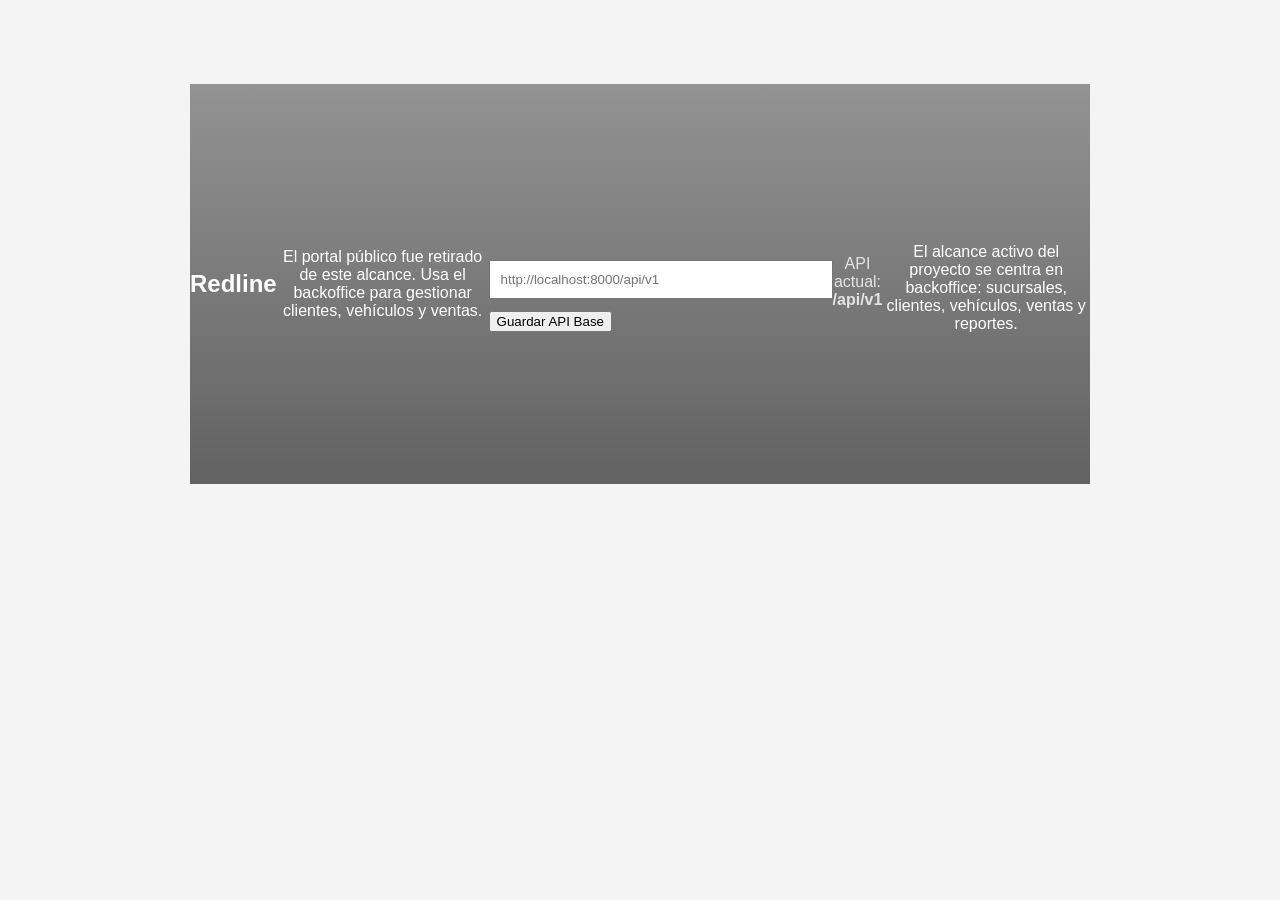
==== frontend/index.html @ 993ebd3b "Configuración del Backend y del frontend:\n Se desarrollo el login, sucursales, vehiculos, clientes " ====
<!DOCTYPE html>
<html lang="es">
<head>
  <meta charset="UTF-8" />
  <meta name="viewport" content="width=device-width, initial-scale=1.0" />
  <title>Redline | Portal retirado</title>
  <link rel="stylesheet" href="style.css" />
</head>
<body>
  <main style="max-width:900px;margin:60px auto;padding:24px;">
    <section class="hero">
      <h1>Redline</h1>
      <p id="retiredMessage">Cargando...</p>
      <div style="margin-top:24px;display:flex;gap:12px;flex-wrap:wrap;align-items:center;">
        <input id="apiBaseInput" placeholder="http://localhost:8000/api/v1" style="min-width:320px;padding:10px;" />
        <button id="btnSaveApi">Guardar API Base</button>
      </div>
      <p style="margin-top:12px;opacity:.8;">API actual: <strong id="apiBaseLabel"></strong></p>
      <p style="margin-top:24px;">El alcance activo del proyecto se centra en backoffice: sucursales, clientes, vehículos, ventas y reportes.</p>
    </section>
  </main>
  <script src="api.js"></script>
  <script src="index.js"></script>
</body>
</html>
---- frontend/style.css ----
:root {
    --rojo: #da2520;
    --negro: #1a1a1a;
    --blanco: #ffffff;
    --gris-fondo: #f4f4f4;
    --fuente-titulo: 'Orbitron', sans-serif;
}

body {
    margin: 0;
    background: var(--gris-fondo);
    font-family: 'Inter', sans-serif;
}

.container {
    max-width: 1200px;
    margin: 0 auto;
    padding: 0 20px;
}

.top-bar { background: var(--rojo); color: white; padding: 10px 0; font-size: 13px; }
.top-bar-content { display: flex; justify-content: space-between; }
.main-header { background: white; padding: 20px 0; box-shadow: 0 2px 10px rgba(0,0,0,0.1); }
.header-content { display: flex; justify-content: space-between; align-items: center; }
.logo-text { font-family: var(--fuente-titulo); font-size: 22px; margin: 0; }
.logo-text span { color: var(--rojo); }
nav ul { list-style: none; display: flex; gap: 25px; margin: 0; }
nav a { text-decoration: none; color: var(--negro); font-weight: bold; }

.hero {
    background: linear-gradient(rgba(0, 0, 0, 0.4), rgba(0, 0, 0, 0.6)), url('https://i.pinimg.com/736x/cc/5a/40/cc5a4003c39dd5703f5058f33817d8c2.jpg');
    background-size: cover;
    background-position: center;
    height: 400px;
    display: flex;
    align-items: center;
    justify-content: center;
    color: white;
    text-align: center;
}
.hero-subtext { font-size: 16px; letter-spacing: 2px; margin-bottom: 10px; }
.hero-title { font-family: var(--fuente-titulo); font-size: 40px; margin: 0; }

.main-layout { display: grid; grid-template-columns: 280px 1fr; gap: 30px; padding: 40px 0; }

.sidebar {
    background: #fff;
    border: 1px solid #e0e0e0;
    border-radius: 4px;
    overflow: hidden;
    height: fit-content;
}

.sidebar-header {
    background: #222;
    color: #fff;
    padding: 15px 20px;
}

.sidebar-header h2 {
    margin: 0;
    font-size: 16px;
    text-transform: uppercase;
}

.filter-section {
    border-bottom: 1px solid #eee;
    padding: 15px 20px;
}

.filter-title {
    display: flex;
    justify-content: space-between;
    font-weight: 700;
    font-size: 14px;
    color: #333;
}

.filter-section.active .filter-title {
    color: var(--rojo);
    margin-bottom: 12px;
}

.brand-list {
    list-style: none;
    padding: 0;
    margin: 0;
    max-height: 150px;
    overflow-y: auto;
}

.brand-list li {
    font-size: 13px;
    padding: 5px 0;
    color: #666;
    display: flex;
    align-items: center;
    gap: 10px;
}

.btn-sidebar-search {
    width: calc(100% - 40px);
    margin: 20px;
    background: #222;
    color: white;
    border: none;
    padding: 12px;
    font-weight: 700;
    cursor: pointer;
    transition: 0.3s;
}

.btn-sidebar-search:hover { background: var(--rojo); }

/* CAR CARDS & HOVER */
.grid { display: grid; grid-template-columns: repeat(auto-fill, minmax(280px, 1fr)); gap: 25px; }

.car-card {
    background: white;
    border-radius: 10px;
    overflow: hidden;
    transition: 0.3s;
    box-shadow: 0 4px 10px rgba(0,0,0,0.05);
    cursor: pointer; /* Añadido para indicar que es clickeable */
}

.car-card:hover { transform: translateY(-10px); }
.car-card:hover .car-info { background: var(--negro); }
.car-card:hover h4 { color: white; }
.car-card:hover .specs { border-top-color: #333; color: #aaa; }

.image-container { height: 180px; }
.image-container img { width: 100%; height: 100%; object-fit: cover; }

.car-info { padding: 20px; transition: 0.3s; }
.car-info h4 { margin: 0 0 10px 0; font-size: 18px; }
.price { color: var(--rojo); font-weight: 800; font-size: 20px; display: block; margin-bottom: 10px; }
.specs { display: flex; justify-content: space-between; font-size: 11px; color: #888; border-top: 1px solid #eee; padding-top: 10px; }

.footer { background: var(--negro); color: white; padding: 40px 0 0 0; margin-top: 50px; }
.footer-grid { display: grid; grid-template-columns: 2fr 1fr; gap: 50px; padding-bottom: 30px; }
.footer-bottom { background: #111; padding: 15px; text-align: center; font-size: 12px; color: #555; }

/* --- NUEVOS ESTILOS PARA EL MODAL (AÑADIDOS) --- */
.modal-overlay {
    display: none; 
    position: fixed;
    z-index: 2000;
    left: 0;
    top: 0;
    width: 100%;
    height: 100%;
    background-color: rgba(0, 0, 0, 0.85);
    backdrop-filter: blur(5px);
}

.modal-content {
    background-color: white;
    margin: 5% auto;
    padding: 30px;
    border-radius: 12px;
    width: 90%;
    max-width: 500px;
    position: relative;
    animation: slideUp 0.4s ease;
}

@keyframes slideUp {
    from { opacity: 0; transform: translateY(30px); }
    to { opacity: 1; transform: translateY(0); }
}

.close-btn {
    position: absolute;
    right: 20px;
    top: 10px;
    font-size: 30px;
    cursor: pointer;
    color: #999;
}

#m-titulo { font-family: var(--fuente-titulo); margin-bottom: 5px; }
#m-precio { color: var(--rojo); font-weight: 800; font-size: 24px; margin-top: 0; }

.modal-details-grid {
    display: grid;
    grid-template-columns: 1fr 1fr;
    gap: 10px;
    margin-top: 20px;
}

.detail-item {
    background: #f9f9f9;
    padding: 10px;
    border-radius: 5px;
    font-size: 13px;
}
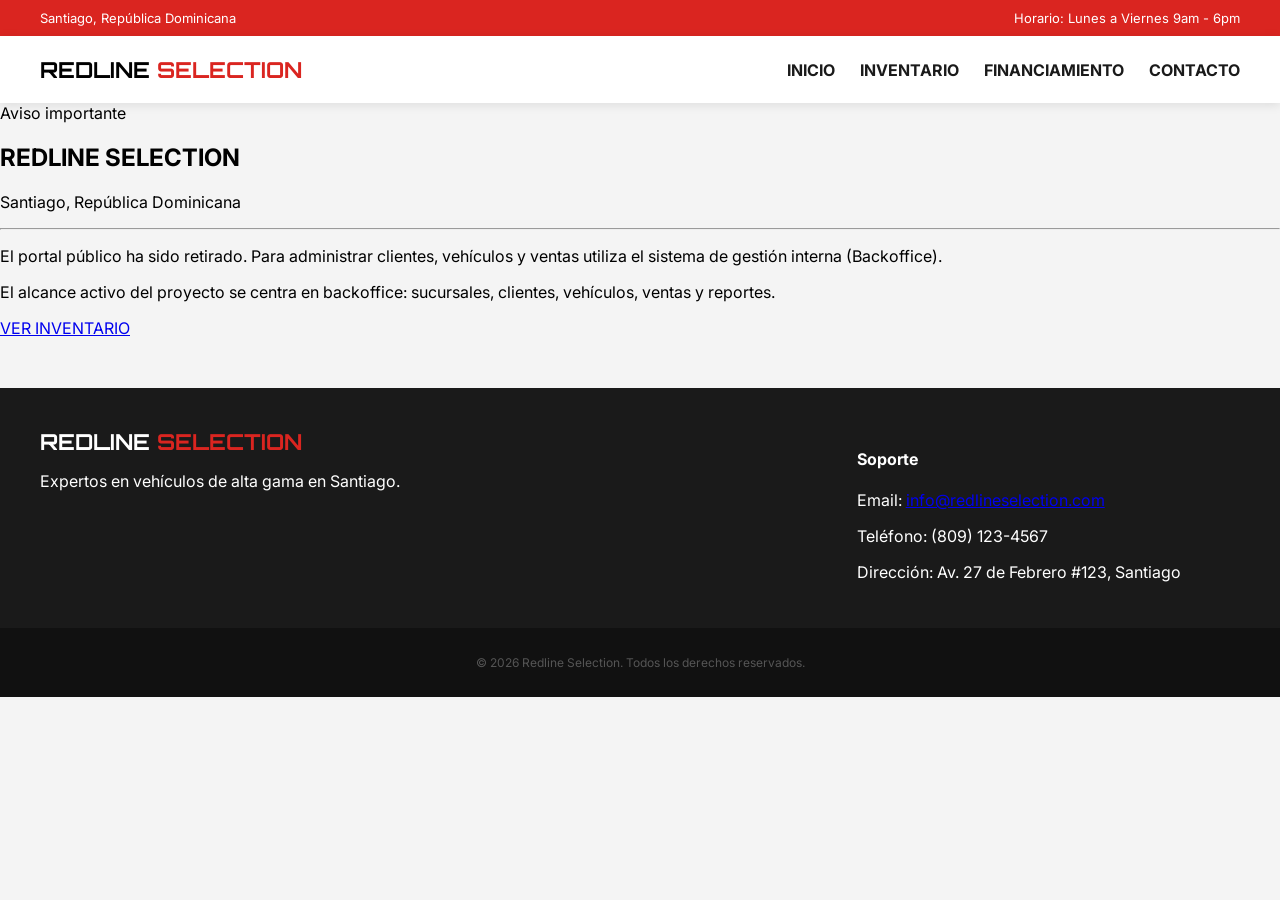
==== commit 845c08e9: "fix: ignorar archivos __pycache__" ====
--- a/frontend/index.html
+++ b/frontend/index.html
@@ -4,22 +4,80 @@
   <meta charset="UTF-8" />
   <meta name="viewport" content="width=device-width, initial-scale=1.0" />
   <title>Redline | Portal retirado</title>
-  <link rel="stylesheet" href="style.css" />
+
+ 
+  <link href="https://fonts.googleapis.com/css2?family=Orbitron:wght@700&family=Inter:wght@400;700&display=swap" rel="stylesheet">
+
+
+  <link rel="stylesheet" href="style.css">
 </head>
 <body>
-  <main style="max-width:900px;margin:60px auto;padding:24px;">
-    <section class="hero">
-      <h1>Redline</h1>
-      <p id="retiredMessage">Cargando...</p>
-      <div style="margin-top:24px;display:flex;gap:12px;flex-wrap:wrap;align-items:center;">
-        <input id="apiBaseInput" placeholder="http://localhost:8000/api/v1" style="min-width:320px;padding:10px;" />
-        <button id="btnSaveApi">Guardar API Base</button>
+
+  <header>
+    <div class="top-bar">
+      <div class="container top-bar-content">
+        <span>Santiago, República Dominicana</span>
+        <span>Horario: Lunes a Viernes 9am - 6pm</span>
       </div>
-      <p style="margin-top:12px;opacity:.8;">API actual: <strong id="apiBaseLabel"></strong></p>
-      <p style="margin-top:24px;">El alcance activo del proyecto se centra en backoffice: sucursales, clientes, vehículos, ventas y reportes.</p>
-    </section>
+    </div>
+
+    <div class="main-header">
+      <div class="container header-content">
+        <h1 class="logo-text">REDLINE <span>SELECTION</span></h1>
+
+        <nav>
+          <ul>
+            <li><a href="index.html">INICIO</a></li>
+            <li><a href="index.html#inventario">INVENTARIO</a></li>
+            <li><a href="index.html#financiamiento">FINANCIAMIENTO</a></li>
+            <li><a href="index.html#contacto">CONTACTO</a></li>
+          </ul>
+        </nav>
+      </div>
+    </div>
+  </header>
+
+  <main class="retired-main">
+    <div class="retired-card">
+      <div class="retired-badge">Aviso importante</div>
+      <h2>REDLINE <span>SELECTION</span></h2>
+      <p class="retired-location">Santiago, República Dominicana</p>
+
+      <hr class="retired-divider" />
+
+      <p class="retired-msg">
+        El portal público ha sido retirado. Para administrar clientes,
+        vehículos y ventas utiliza el sistema de gestión interna (Backoffice).
+      </p>
+
+      <p class="retired-note">
+        El alcance activo del proyecto se centra en backoffice: sucursales,
+        clientes, vehículos, ventas y reportes.
+      </p>
+
+      <a href="#" id="btnInventario" class="btn-inventario">VER INVENTARIO</a>
+    </div>
   </main>
-  <script src="api.js"></script>
-  <script src="index.js"></script>
+
+  <footer class="footer">
+    <div class="container footer-grid">
+      <div class="footer-about">
+        <h3 class="logo-text">REDLINE <span>SELECTION</span></h3>
+        <p>Expertos en vehículos de alta gama en Santiago.</p>
+      </div>
+
+      <div class="footer-links">
+        <h4>Soporte</h4>
+        <p>Email: <a href="mailto:info@redlineselection.com">info@redlineselection.com</a></p>
+        <p>Teléfono: (809) 123-4567</p>
+        <p>Dirección: Av. 27 de Febrero #123, Santiago</p>
+      </div>
+    </div>
+
+    <div class="footer-bottom">
+      <p>&copy; 2026 Redline Selection. Todos los derechos reservados.</p>
+    </div>
+  </footer>
+
 </body>
 </html>
--- a/frontend/style.css
+++ b/frontend/style.css
@@ -121,7 +121,7 @@
     overflow: hidden;
     transition: 0.3s;
     box-shadow: 0 4px 10px rgba(0,0,0,0.05);
-    cursor: pointer; /* Añadido para indicar que es clickeable */
+    cursor: pointer;
 }
 
 .car-card:hover { transform: translateY(-10px); }
@@ -141,7 +141,6 @@
 .footer-grid { display: grid; grid-template-columns: 2fr 1fr; gap: 50px; padding-bottom: 30px; }
 .footer-bottom { background: #111; padding: 15px; text-align: center; font-size: 12px; color: #555; }
 
-/* --- NUEVOS ESTILOS PARA EL MODAL (AÑADIDOS) --- */
 .modal-overlay {
     display: none; 
     position: fixed;
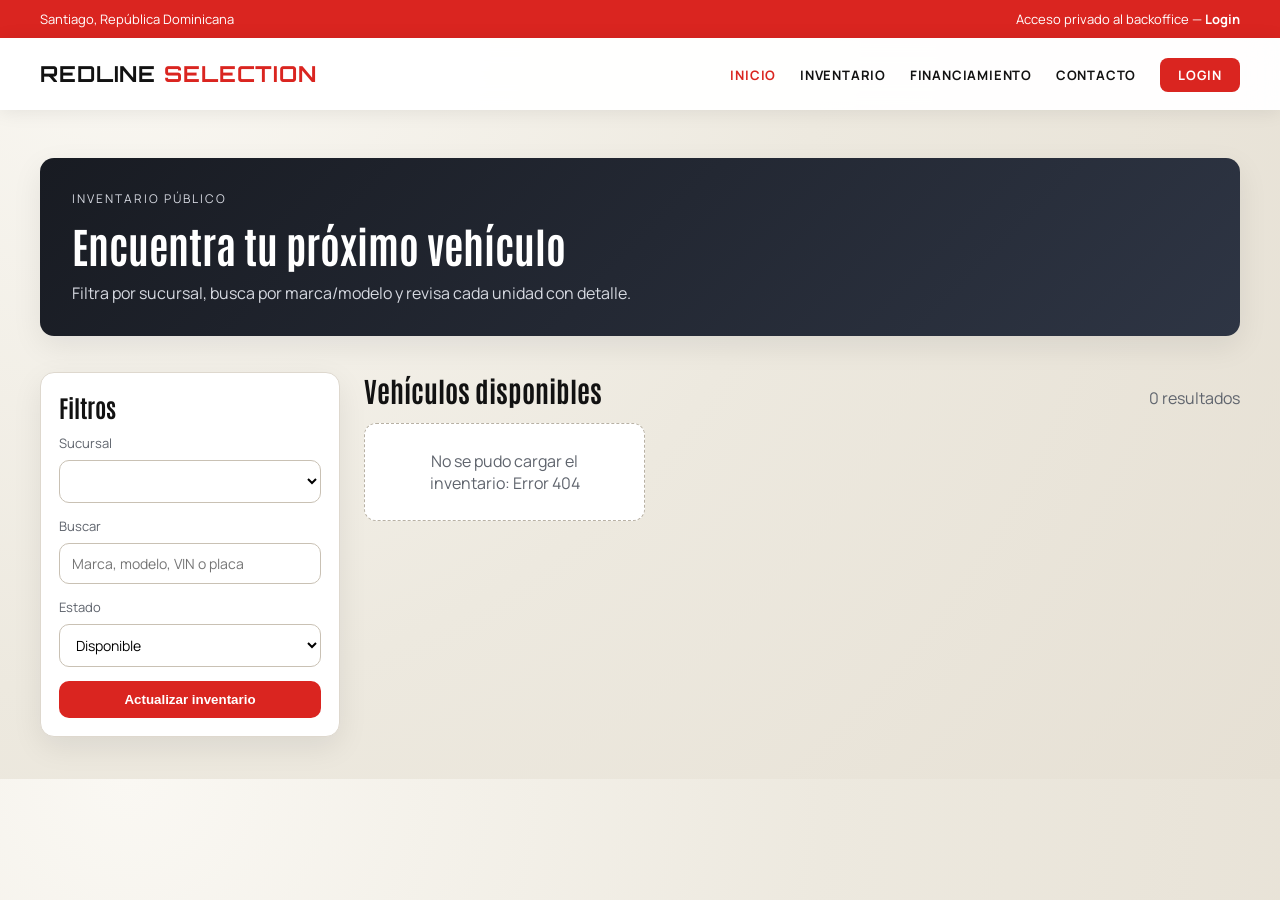
==== commit 0e0399c5: "feat: seed demo, catálogo de vehículos y rediseño de header público Backend - Agrega `seed_demo.py`:" ====
--- a/frontend/index.html
+++ b/frontend/index.html
@@ -3,81 +3,101 @@
 <head>
   <meta charset="UTF-8" />
   <meta name="viewport" content="width=device-width, initial-scale=1.0" />
-  <title>Redline | Portal retirado</title>
-
- 
-  <link href="https://fonts.googleapis.com/css2?family=Orbitron:wght@700&family=Inter:wght@400;700&display=swap" rel="stylesheet">
-
-
-  <link rel="stylesheet" href="style.css">
+  <title>Redline Selection | Inventario</title>
+  <link rel="preconnect" href="https://fonts.googleapis.com" />
+  <link rel="preconnect" href="https://fonts.gstatic.com" crossorigin />
+  <link href="https://fonts.googleapis.com/css2?family=Orbitron:wght@700&family=Antonio:wght@400;700&family=Manrope:wght@400;500;700&family=Inter:wght@400;500;600;700&display=swap" rel="stylesheet" />
+  <link rel="stylesheet" href="style.css" />
 </head>
 <body>
-
-  <header>
+  <header class="site-header">
     <div class="top-bar">
       <div class="container top-bar-content">
         <span>Santiago, República Dominicana</span>
-        <span>Horario: Lunes a Viernes 9am - 6pm</span>
+        <span>Acceso privado al backoffice — <a href="login/index.html">Login</a></span>
       </div>
     </div>
-
     <div class="main-header">
       <div class="container header-content">
-        <h1 class="logo-text">REDLINE <span>SELECTION</span></h1>
-
+        <a href="index.html" class="logo-link" aria-label="Ir al inicio">
+          <h1 class="logo-text">REDLINE <span>SELECTION</span></h1>
+        </a>
         <nav>
           <ul>
-            <li><a href="index.html">INICIO</a></li>
-            <li><a href="index.html#inventario">INVENTARIO</a></li>
-            <li><a href="index.html#financiamiento">FINANCIAMIENTO</a></li>
-            <li><a href="index.html#contacto">CONTACTO</a></li>
+            <li><a href="index.html" class="active">INICIO</a></li>
+            <li><a href="#inventario">INVENTARIO</a></li>
+            <li><a href="#financiamiento">FINANCIAMIENTO</a></li>
+            <li><a href="#contacto">CONTACTO</a></li>
+            <li><a href="login/index.html" class="nav-login-btn">LOGIN</a></li>
           </ul>
         </nav>
       </div>
     </div>
   </header>
 
-  <main class="retired-main">
-    <div class="retired-card">
-      <div class="retired-badge">Aviso importante</div>
-      <h2>REDLINE <span>SELECTION</span></h2>
-      <p class="retired-location">Santiago, República Dominicana</p>
+  <section class="hero">
+    <div class="container hero-content">
+      <p class="eyebrow">Inventario público</p>
+      <h2>Encuentra tu próximo vehículo</h2>
+      <p>Filtra por sucursal, busca por marca/modelo y revisa cada unidad con detalle.</p>
+    </div>
+  </section>
 
-      <hr class="retired-divider" />
+  <main class="container layout">
+    <aside class="filters-card">
+      <h3>Filtros</h3>
+      <label class="field">
+        <span>Sucursal</span>
+        <select id="branchFilter"></select>
+      </label>
+      <label class="field">
+        <span>Buscar</span>
+        <input id="searchInput" placeholder="Marca, modelo, VIN o placa" />
+      </label>
+      <label class="field">
+        <span>Estado</span>
+        <select id="statusFilter">
+          <option value="disponible" selected>Disponible</option>
+          <option value="">Todos</option>
+          <option value="reservado">Reservado</option>
+          <option value="en_proceso">En proceso</option>
+        </select>
+      </label>
+      <button id="btnRefresh" class="btn">Actualizar inventario</button>
+    </aside>
 
-      <p class="retired-msg">
-        El portal público ha sido retirado. Para administrar clientes,
-        vehículos y ventas utiliza el sistema de gestión interna (Backoffice).
-      </p>
-
-      <p class="retired-note">
-        El alcance activo del proyecto se centra en backoffice: sucursales,
-        clientes, vehículos, ventas y reportes.
-      </p>
-
-      <a href="#" id="btnInventario" class="btn-inventario">VER INVENTARIO</a>
-    </div>
+    <section>
+      <div class="list-head">
+        <h3>Vehículos disponibles</h3>
+        <p id="resultCount">0 resultados</p>
+      </div>
+      <div id="vehicleGrid" class="vehicle-grid"></div>
+    </section>
   </main>
 
-  <footer class="footer">
-    <div class="container footer-grid">
-      <div class="footer-about">
-        <h3 class="logo-text">REDLINE <span>SELECTION</span></h3>
-        <p>Expertos en vehículos de alta gama en Santiago.</p>
+  <div id="vehicleModal" class="modal-overlay" aria-hidden="true">
+    <div class="modal-panel">
+      <button id="closeModal" class="close-btn" aria-label="Cerrar">x</button>
+      <img id="mImage" class="modal-image" alt="Vehículo" />
+      <h4 id="mTitle"></h4>
+      <p id="mPrice" class="modal-price"></p>
+      <p id="mBranch" class="modal-branch"></p>
+      <div class="modal-grid">
+        <div><strong>Año:</strong> <span id="mYear"></span></div>
+        <div><strong>Millaje:</strong> <span id="mMileage"></span></div>
+        <div><strong>Transmisión:</strong> <span id="mTransmission"></span></div>
+        <div><strong>Combustible:</strong> <span id="mFuel"></span></div>
+        <div><strong>Tipo:</strong> <span id="mType"></span></div>
+        <div><strong>Color:</strong> <span id="mColor"></span></div>
       </div>
-
-      <div class="footer-links">
-        <h4>Soporte</h4>
-        <p>Email: <a href="mailto:info@redlineselection.com">info@redlineselection.com</a></p>
-        <p>Teléfono: (809) 123-4567</p>
-        <p>Dirección: Av. 27 de Febrero #123, Santiago</p>
+      <p id="mDescription" class="modal-description"></p>
+      <div class="modal-actions">
+        <a id="proceedSaleBtn" class="btn" href="login/index.html">Proceder a venta</a>
       </div>
     </div>
+  </div>
 
-    <div class="footer-bottom">
-      <p>&copy; 2026 Redline Selection. Todos los derechos reservados.</p>
-    </div>
-  </footer>
-
+  <script src="api.js"></script>
+  <script src="index.js"></script>
 </body>
 </html>
--- a/frontend/style.css
+++ b/frontend/style.css
@@ -1,196 +1,443 @@
 :root {
-    --rojo: #da2520;
-    --negro: #1a1a1a;
-    --blanco: #ffffff;
-    --gris-fondo: #f4f4f4;
-    --fuente-titulo: 'Orbitron', sans-serif;
+  --bg: #f2f1ec;
+  --surface: #ffffff;
+  --ink: #121212;
+  --muted: #5f646d;
+  --brand: #da2520;
+  --brand-dark: #9b1d1d;
+  --line: #ded8ce;
+  --radius: 14px;
+  --shadow: 0 10px 30px rgba(15, 18, 23, 0.08);
+  --title: "Antonio", sans-serif;
+  --logo-font: 'Orbitron', sans-serif;
+  --body: "Manrope", sans-serif;
+}
+
+* {
+  box-sizing: border-box;
 }
 
 body {
-    margin: 0;
-    background: var(--gris-fondo);
-    font-family: 'Inter', sans-serif;
+  margin: 0;
+  background: radial-gradient(circle at 10% 0%, #faf8f3, #ede9df 50%, #e6e0d4 100%);
+  color: var(--ink);
+  font-family: var(--body);
 }
 
 .container {
-    max-width: 1200px;
-    margin: 0 auto;
-    padding: 0 20px;
-}
-
-.top-bar { background: var(--rojo); color: white; padding: 10px 0; font-size: 13px; }
-.top-bar-content { display: flex; justify-content: space-between; }
-.main-header { background: white; padding: 20px 0; box-shadow: 0 2px 10px rgba(0,0,0,0.1); }
-.header-content { display: flex; justify-content: space-between; align-items: center; }
-.logo-text { font-family: var(--fuente-titulo); font-size: 22px; margin: 0; }
-.logo-text span { color: var(--rojo); }
-nav ul { list-style: none; display: flex; gap: 25px; margin: 0; }
-nav a { text-decoration: none; color: var(--negro); font-weight: bold; }
+  width: min(1200px, 100% - 2rem);
+  margin: 0 auto;
+}
+
+/* ── Header ──────────────────────────────────────────────────────────────── */
+
+.site-header {
+  position: sticky;
+  top: 0;
+  z-index: 40;
+}
+
+.top-bar {
+  background: var(--brand);
+  color: #fff;
+  padding: 10px 0;
+  font-size: 13px;
+  font-family: var(--body);
+}
+
+.top-bar-content {
+  display: flex;
+  align-items: center;
+  justify-content: space-between;
+  gap: 12px;
+}
+
+.top-bar-content a {
+  color: #fff;
+  font-weight: 700;
+  text-decoration: none;
+}
+
+.top-bar-content a:hover {
+  text-decoration: underline;
+}
+
+.main-header {
+  background: rgba(255, 255, 255, 0.96);
+  backdrop-filter: blur(14px);
+  box-shadow: 0 2px 18px rgba(0, 0, 0, 0.08);
+}
+
+.header-content {
+  display: flex;
+  align-items: center;
+  justify-content: space-between;
+  gap: 20px;
+  min-height: 72px;
+}
+
+.logo-link {
+  text-decoration: none;
+  color: inherit;
+}
+
+.logo-text {
+  margin: 0;
+  font-family: var(--logo-font);
+  font-size: 22px;
+  line-height: 1;
+  letter-spacing: 0.04em;
+}
+
+.logo-text span {
+  color: var(--brand);
+}
+
+nav ul {
+  list-style: none;
+  display: flex;
+  align-items: center;
+  gap: 24px;
+  margin: 0;
+  padding: 0;
+}
+
+nav a {
+  text-decoration: none;
+  color: var(--ink);
+  font-weight: 700;
+  font-size: 13px;
+  letter-spacing: 0.06em;
+  transition: color 0.2s ease;
+}
+
+nav a:hover,
+nav a.active {
+  color: var(--brand);
+}
+
+.nav-login-btn {
+  background: var(--brand);
+  color: #fff !important;
+  padding: 8px 18px;
+  border-radius: 8px;
+  transition: background 0.2s ease, transform 0.15s ease !important;
+}
+
+.nav-login-btn:hover {
+  background: var(--brand-dark) !important;
+  transform: translateY(-1px);
+}
+
+
 
 .hero {
-    background: linear-gradient(rgba(0, 0, 0, 0.4), rgba(0, 0, 0, 0.6)), url('https://i.pinimg.com/736x/cc/5a/40/cc5a4003c39dd5703f5058f33817d8c2.jpg');
-    background-size: cover;
-    background-position: center;
-    height: 400px;
-    display: flex;
-    align-items: center;
-    justify-content: center;
-    color: white;
-    text-align: center;
-}
-.hero-subtext { font-size: 16px; letter-spacing: 2px; margin-bottom: 10px; }
-.hero-title { font-family: var(--fuente-titulo); font-size: 40px; margin: 0; }
-
-.main-layout { display: grid; grid-template-columns: 280px 1fr; gap: 30px; padding: 40px 0; }
-
-.sidebar {
-    background: #fff;
-    border: 1px solid #e0e0e0;
-    border-radius: 4px;
-    overflow: hidden;
-    height: fit-content;
-}
-
-.sidebar-header {
-    background: #222;
-    color: #fff;
-    padding: 15px 20px;
-}
-
-.sidebar-header h2 {
-    margin: 0;
-    font-size: 16px;
-    text-transform: uppercase;
-}
-
-.filter-section {
-    border-bottom: 1px solid #eee;
-    padding: 15px 20px;
-}
-
-.filter-title {
-    display: flex;
-    justify-content: space-between;
-    font-weight: 700;
-    font-size: 14px;
-    color: #333;
-}
-
-.filter-section.active .filter-title {
-    color: var(--rojo);
-    margin-bottom: 12px;
-}
-
-.brand-list {
-    list-style: none;
-    padding: 0;
-    margin: 0;
-    max-height: 150px;
-    overflow-y: auto;
-}
-
-.brand-list li {
-    font-size: 13px;
-    padding: 5px 0;
-    color: #666;
-    display: flex;
-    align-items: center;
-    gap: 10px;
-}
-
-.btn-sidebar-search {
-    width: calc(100% - 40px);
-    margin: 20px;
-    background: #222;
-    color: white;
-    border: none;
-    padding: 12px;
-    font-weight: 700;
-    cursor: pointer;
-    transition: 0.3s;
-}
-
-.btn-sidebar-search:hover { background: var(--rojo); }
-
-/* CAR CARDS & HOVER */
-.grid { display: grid; grid-template-columns: repeat(auto-fill, minmax(280px, 1fr)); gap: 25px; }
-
-.car-card {
-    background: white;
-    border-radius: 10px;
-    overflow: hidden;
-    transition: 0.3s;
-    box-shadow: 0 4px 10px rgba(0,0,0,0.05);
-    cursor: pointer;
-}
-
-.car-card:hover { transform: translateY(-10px); }
-.car-card:hover .car-info { background: var(--negro); }
-.car-card:hover h4 { color: white; }
-.car-card:hover .specs { border-top-color: #333; color: #aaa; }
-
-.image-container { height: 180px; }
-.image-container img { width: 100%; height: 100%; object-fit: cover; }
-
-.car-info { padding: 20px; transition: 0.3s; }
-.car-info h4 { margin: 0 0 10px 0; font-size: 18px; }
-.price { color: var(--rojo); font-weight: 800; font-size: 20px; display: block; margin-bottom: 10px; }
-.specs { display: flex; justify-content: space-between; font-size: 11px; color: #888; border-top: 1px solid #eee; padding-top: 10px; }
-
-.footer { background: var(--negro); color: white; padding: 40px 0 0 0; margin-top: 50px; }
-.footer-grid { display: grid; grid-template-columns: 2fr 1fr; gap: 50px; padding-bottom: 30px; }
-.footer-bottom { background: #111; padding: 15px; text-align: center; font-size: 12px; color: #555; }
+  padding: 48px 0 36px;
+}
+
+.hero-content {
+  background: linear-gradient(135deg, #181b22, #2e3544);
+  color: #fff;
+  border-radius: var(--radius);
+  padding: 32px;
+  box-shadow: var(--shadow);
+}
+
+.eyebrow {
+  margin: 0;
+  text-transform: uppercase;
+  letter-spacing: 2px;
+  font-size: 12px;
+  color: #fca311;
+}
+
+.hero h2 {
+  margin: 10px 0;
+  font-family: var(--title);
+  font-size: clamp(28px, 5vw, 42px);
+}
+
+.hero p {
+  margin: 0;
+  color: #d6d9e1;
+}
+
+.layout {
+  display: grid;
+  gap: 24px;
+  grid-template-columns: 300px 1fr;
+  padding-bottom: 42px;
+}
+
+.filters-card,
+.vehicle-card,
+.modal-panel {
+  background: var(--surface);
+  border: 1px solid var(--line);
+  border-radius: var(--radius);
+  box-shadow: var(--shadow);
+}
+
+.filters-card {
+  padding: 18px;
+  height: fit-content;
+  position: sticky;
+  top: 122px;
+}
+
+.filters-card h3 {
+  margin: 0 0 12px;
+  font-family: var(--title);
+  font-size: 24px;
+}
+
+.field {
+  display: grid;
+  gap: 8px;
+  margin-bottom: 14px;
+}
+
+.field span {
+  font-size: 13px;
+  color: var(--muted);
+}
+
+.field input,
+.field select,
+.api-box input,
+.api-box select {
+  width: 100%;
+  border: 1px solid #c9c1b4;
+  border-radius: 10px;
+  padding: 10px 12px;
+  font-size: 14px;
+  font-family: var(--body);
+  background: #fff;
+}
+
+.btn {
+  display: inline-flex;
+  align-items: center;
+  justify-content: center;
+  gap: 8px;
+  width: 100%;
+  background: var(--brand);
+  color: #fff;
+  border: 0;
+  border-radius: 10px;
+  padding: 11px 14px;
+  font-weight: 700;
+  text-decoration: none;
+  cursor: pointer;
+  transition: transform 0.18s ease, background 0.18s ease;
+}
+
+.btn:hover {
+  background: var(--brand-dark);
+  transform: translateY(-1px);
+}
+
+.btn-secondary {
+  margin-top: 8px;
+  background: #2f3540;
+}
+
+.api-box {
+  margin-top: 18px;
+  border-top: 1px dashed var(--line);
+  padding-top: 14px;
+}
+
+.api-box label {
+  display: block;
+  margin-bottom: 6px;
+  color: var(--muted);
+  font-size: 13px;
+}
+
+.api-box small {
+  display: block;
+  margin-top: 8px;
+  color: var(--muted);
+}
+
+.list-head {
+  display: flex;
+  align-items: baseline;
+  justify-content: space-between;
+  margin-bottom: 14px;
+}
+
+.list-head h3 {
+  margin: 0;
+  font-family: var(--title);
+  font-size: 28px;
+}
+
+.list-head p {
+  margin: 0;
+  color: var(--muted);
+}
+
+.vehicle-grid {
+  display: grid;
+  gap: 16px;
+  grid-template-columns: repeat(auto-fill, minmax(240px, 1fr));
+}
+
+.vehicle-card {
+  overflow: hidden;
+  cursor: pointer;
+  transition: transform 0.2s ease;
+}
+
+.vehicle-card:hover {
+  transform: translateY(-4px);
+}
+
+.vehicle-card img {
+  width: 100%;
+  height: 170px;
+  object-fit: cover;
+}
+
+.vehicle-body {
+  padding: 14px;
+}
+
+.vehicle-body h4 {
+  margin: 0;
+  font-size: 18px;
+}
+
+.vehicle-price {
+  color: var(--brand);
+  font-weight: 800;
+  font-size: 18px;
+  margin: 8px 0;
+}
+
+.vehicle-branch {
+  margin: 0 0 10px;
+  font-size: 13px;
+  color: var(--muted);
+}
+
+.vehicle-meta {
+  display: flex;
+  gap: 8px;
+  flex-wrap: wrap;
+}
+
+.vehicle-meta span {
+  background: #f1eee7;
+  border-radius: 999px;
+  padding: 6px 10px;
+  font-size: 12px;
+}
+
+.empty-state {
+  background: #fff;
+  border: 1px dashed #b8b1a4;
+  border-radius: 12px;
+  padding: 26px;
+  text-align: center;
+  color: var(--muted);
+}
 
 .modal-overlay {
-    display: none; 
-    position: fixed;
-    z-index: 2000;
-    left: 0;
-    top: 0;
-    width: 100%;
-    height: 100%;
-    background-color: rgba(0, 0, 0, 0.85);
-    backdrop-filter: blur(5px);
-}
-
-.modal-content {
-    background-color: white;
-    margin: 5% auto;
-    padding: 30px;
-    border-radius: 12px;
-    width: 90%;
-    max-width: 500px;
-    position: relative;
-    animation: slideUp 0.4s ease;
-}
-
-@keyframes slideUp {
-    from { opacity: 0; transform: translateY(30px); }
-    to { opacity: 1; transform: translateY(0); }
+  display: none;
+  position: fixed;
+  inset: 0;
+  background: rgba(0, 0, 0, 0.78);
+  z-index: 90;
+  place-items: center;
+  padding: 20px;
+}
+
+.modal-panel {
+  width: min(720px, 100%);
+  padding: 16px;
+  position: relative;
+  animation: reveal 0.2s ease;
+}
+
+@keyframes reveal {
+  from {
+    opacity: 0;
+    transform: translateY(10px);
+  }
+  to {
+    opacity: 1;
+    transform: translateY(0);
+  }
 }
 
 .close-btn {
-    position: absolute;
-    right: 20px;
-    top: 10px;
-    font-size: 30px;
-    cursor: pointer;
-    color: #999;
-}
-
-#m-titulo { font-family: var(--fuente-titulo); margin-bottom: 5px; }
-#m-precio { color: var(--rojo); font-weight: 800; font-size: 24px; margin-top: 0; }
-
-.modal-details-grid {
-    display: grid;
-    grid-template-columns: 1fr 1fr;
-    gap: 10px;
-    margin-top: 20px;
-}
-
-.detail-item {
-    background: #f9f9f9;
-    padding: 10px;
-    border-radius: 5px;
-    font-size: 13px;
-}+  position: absolute;
+  right: 8px;
+  top: 8px;
+  border: 0;
+  background: transparent;
+  color: #666;
+  font-size: 24px;
+  cursor: pointer;
+}
+
+.modal-image {
+  width: 100%;
+  height: 280px;
+  object-fit: cover;
+  border-radius: 10px;
+}
+
+.modal-panel h4 {
+  margin: 12px 0 4px;
+  font-family: var(--title);
+  font-size: 30px;
+}
+
+.modal-price {
+  margin: 0;
+  color: var(--brand);
+  font-size: 24px;
+  font-weight: 800;
+}
+
+.modal-branch {
+  margin: 8px 0 14px;
+  color: var(--muted);
+}
+
+.modal-grid {
+  display: grid;
+  grid-template-columns: repeat(2, minmax(0, 1fr));
+  gap: 10px;
+  margin-bottom: 12px;
+}
+
+.modal-grid div {
+  background: #f2efe8;
+  border-radius: 10px;
+  padding: 8px 10px;
+  font-size: 14px;
+}
+
+.modal-description {
+  color: #31353d;
+  font-size: 14px;
+}
+
+.modal-actions {
+  margin-top: 16px;
+}
+
+@media (max-width: 920px) {
+  .layout {
+    grid-template-columns: 1fr;
+  }
+
+  .filters-card {
+    position: static;
+  }
+}
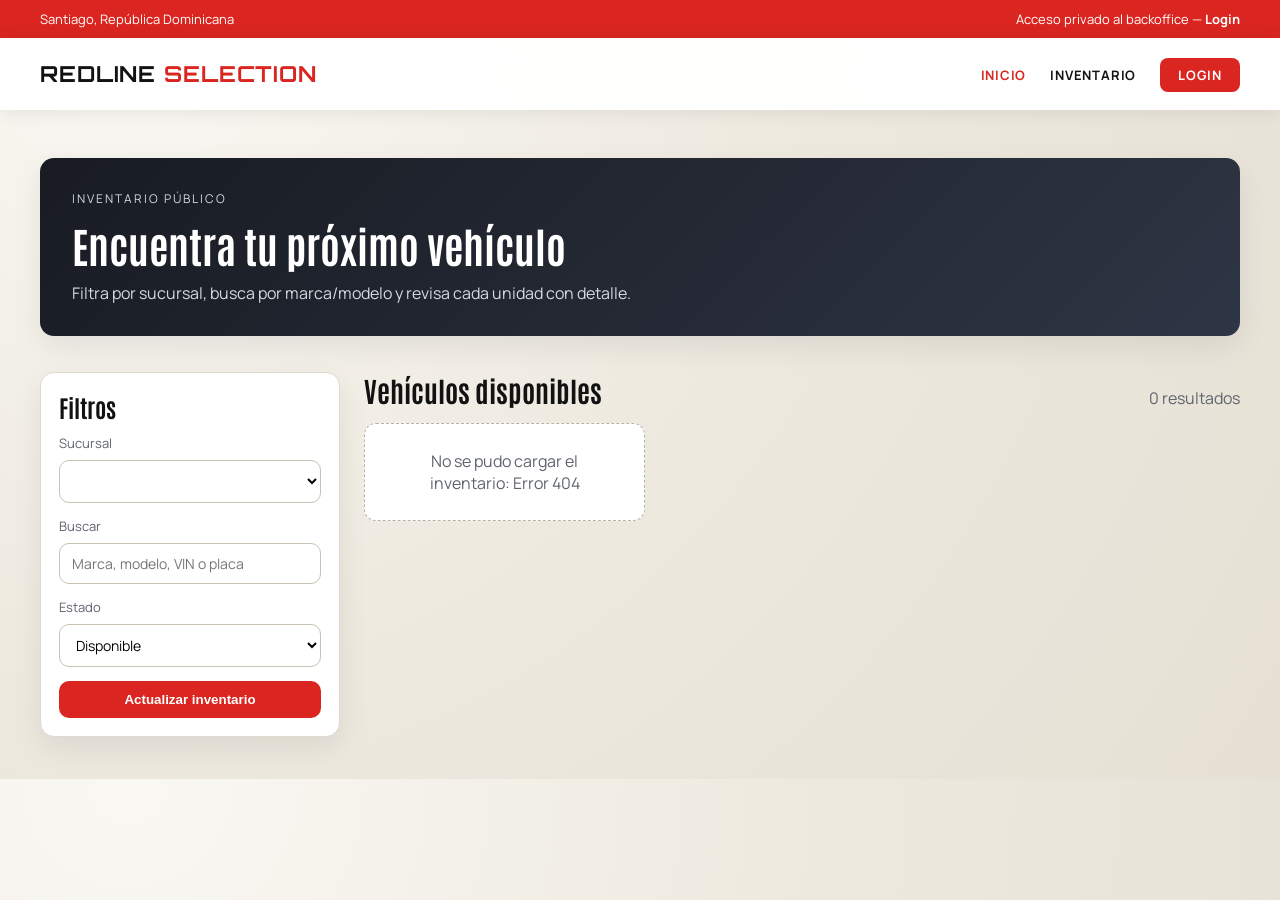
==== commit 4df4bd43: "Actualización del UI general" ====
--- a/frontend/index.html
+++ b/frontend/index.html
@@ -6,7 +6,7 @@
   <title>Redline Selection | Inventario</title>
   <link rel="preconnect" href="https://fonts.googleapis.com" />
   <link rel="preconnect" href="https://fonts.gstatic.com" crossorigin />
-  <link href="https://fonts.googleapis.com/css2?family=Orbitron:wght@700&family=Antonio:wght@400;700&family=Manrope:wght@400;500;700&family=Inter:wght@400;500;600;700&display=swap" rel="stylesheet" />
+  <link href="https://fonts.googleapis.com/css2?family=Orbitron:wght@700&family=Antonio:wght@400;700&family=Manrope:wght@400;500;700&display=swap" rel="stylesheet" />
   <link rel="stylesheet" href="style.css" />
 </head>
 <body>
@@ -26,8 +26,6 @@
           <ul>
             <li><a href="index.html" class="active">INICIO</a></li>
             <li><a href="#inventario">INVENTARIO</a></li>
-            <li><a href="#financiamiento">FINANCIAMIENTO</a></li>
-            <li><a href="#contacto">CONTACTO</a></li>
             <li><a href="login/index.html" class="nav-login-btn">LOGIN</a></li>
           </ul>
         </nav>
@@ -43,7 +41,7 @@
     </div>
   </section>
 
-  <main class="container layout">
+  <main id="inventario" class="container layout">
     <aside class="filters-card">
       <h3>Filtros</h3>
       <label class="field">
@@ -77,7 +75,7 @@
 
   <div id="vehicleModal" class="modal-overlay" aria-hidden="true">
     <div class="modal-panel">
-      <button id="closeModal" class="close-btn" aria-label="Cerrar">x</button>
+      <button id="closeModal" class="close-btn" aria-label="Cerrar">×</button>
       <img id="mImage" class="modal-image" alt="Vehículo" />
       <h4 id="mTitle"></h4>
       <p id="mPrice" class="modal-price"></p>
@@ -93,9 +91,12 @@
       <p id="mDescription" class="modal-description"></p>
       <div class="modal-actions">
         <a id="proceedSaleBtn" class="btn" href="login/index.html">Proceder a venta</a>
+        <button id="reserveBtn" class="btn btn-secondary">Reservar</button>
       </div>
     </div>
   </div>
+
+  <div id="toastContainer"></div>
 
   <script src="api.js"></script>
   <script src="index.js"></script>
--- a/frontend/style.css
+++ b/frontend/style.css
@@ -1,10 +1,11 @@
 :root {
-  --bg: #f2f1ec;
   --surface: #ffffff;
   --ink: #121212;
   --muted: #5f646d;
   --brand: #da2520;
   --brand-dark: #9b1d1d;
+  --accent: #fca311;
+  --surface-dark: #2f3540;
   --line: #ded8ce;
   --radius: 14px;
   --shadow: 0 10px 30px rgba(15, 18, 23, 0.08);
@@ -148,7 +149,7 @@
   text-transform: uppercase;
   letter-spacing: 2px;
   font-size: 12px;
-  color: #fca311;
+  color: var(--accent);
 }
 
 .hero h2 {
@@ -203,9 +204,7 @@
 }
 
 .field input,
-.field select,
-.api-box input,
-.api-box select {
+.field select {
   width: 100%;
   border: 1px solid #c9c1b4;
   border-radius: 10px;
@@ -239,26 +238,13 @@
 
 .btn-secondary {
   margin-top: 8px;
-  background: #2f3540;
-}
-
-.api-box {
-  margin-top: 18px;
-  border-top: 1px dashed var(--line);
-  padding-top: 14px;
-}
-
-.api-box label {
-  display: block;
-  margin-bottom: 6px;
-  color: var(--muted);
-  font-size: 13px;
-}
-
-.api-box small {
-  display: block;
-  margin-top: 8px;
-  color: var(--muted);
+  background: var(--surface-dark);
+}
+
+.btn:disabled {
+  opacity: 0.5;
+  cursor: not-allowed;
+  transform: none;
 }
 
 .list-head {
@@ -380,8 +366,26 @@
   border: 0;
   background: transparent;
   color: #666;
-  font-size: 24px;
+  font-size: 20px;
   cursor: pointer;
+  width: 36px;
+  height: 36px;
+  border-radius: 50%;
+  display: flex;
+  align-items: center;
+  justify-content: center;
+  transition: background .15s ease, color .15s ease;
+  line-height: 1;
+}
+
+.close-btn:hover {
+  background: rgba(0, 0, 0, .08);
+  color: #111;
+}
+
+.close-btn:focus-visible {
+  outline: 2px solid var(--brand);
+  outline-offset: 2px;
 }
 
 .modal-image {
@@ -430,7 +434,77 @@
 
 .modal-actions {
   margin-top: 16px;
-}
+  display: flex;
+  gap: 10px;
+}
+
+.modal-actions .btn,
+.modal-actions a.btn {
+  flex: 1;
+  margin-top: 0;
+}
+
+/* ── Toast notifications ────────────────── */
+#toastContainer {
+  position: fixed;
+  bottom: 24px;
+  right: 24px;
+  z-index: 9999;
+  display: flex;
+  flex-direction: column;
+  gap: 10px;
+  pointer-events: none;
+  max-width: 360px;
+  width: calc(100% - 48px);
+}
+
+.toast {
+  padding: 13px 18px;
+  border-radius: 12px;
+  font-size: 14px;
+  font-weight: 700;
+  color: #fff;
+  box-shadow: 0 8px 28px rgba(0, 0, 0, .22);
+  opacity: 0;
+  transform: translateX(24px);
+  transition: opacity .25s ease, transform .25s ease;
+  pointer-events: auto;
+  line-height: 1.4;
+}
+
+.toast.toast-visible { opacity: 1; transform: translateX(0); }
+.toast-success { background: #1a4731; }
+.toast-error   { background: #5c1010; }
+.toast-info    { background: #1c1d21; }
+
+/* ── Skeleton loading ──────────────────── */
+.vehicle-skeleton {
+  background: #e8e4dd;
+  border-radius: var(--radius);
+  height: 260px;
+  animation: shimmer 1.4s ease infinite;
+}
+
+@keyframes shimmer {
+  0%, 100% { opacity: 1; }
+  50%       { opacity: .45; }
+}
+
+/* ── Status badges ────────────────────── */
+.badge {
+  display: inline-flex;
+  align-items: center;
+  padding: 4px 10px;
+  border-radius: 999px;
+  font-size: 12px;
+  font-weight: 700;
+  letter-spacing: .02em;
+  margin-bottom: 4px;
+}
+
+.badge--disponible { background: rgba(15, 157, 88, .12);  color: #0d7e46; }
+.badge--reservado  { background: rgba(201, 138, 7, .12);  color: #9a6700; }
+.badge--en_proceso { background: rgba(79, 110, 247, .12); color: #2b4bd6; }
 
 @media (max-width: 920px) {
   .layout {
